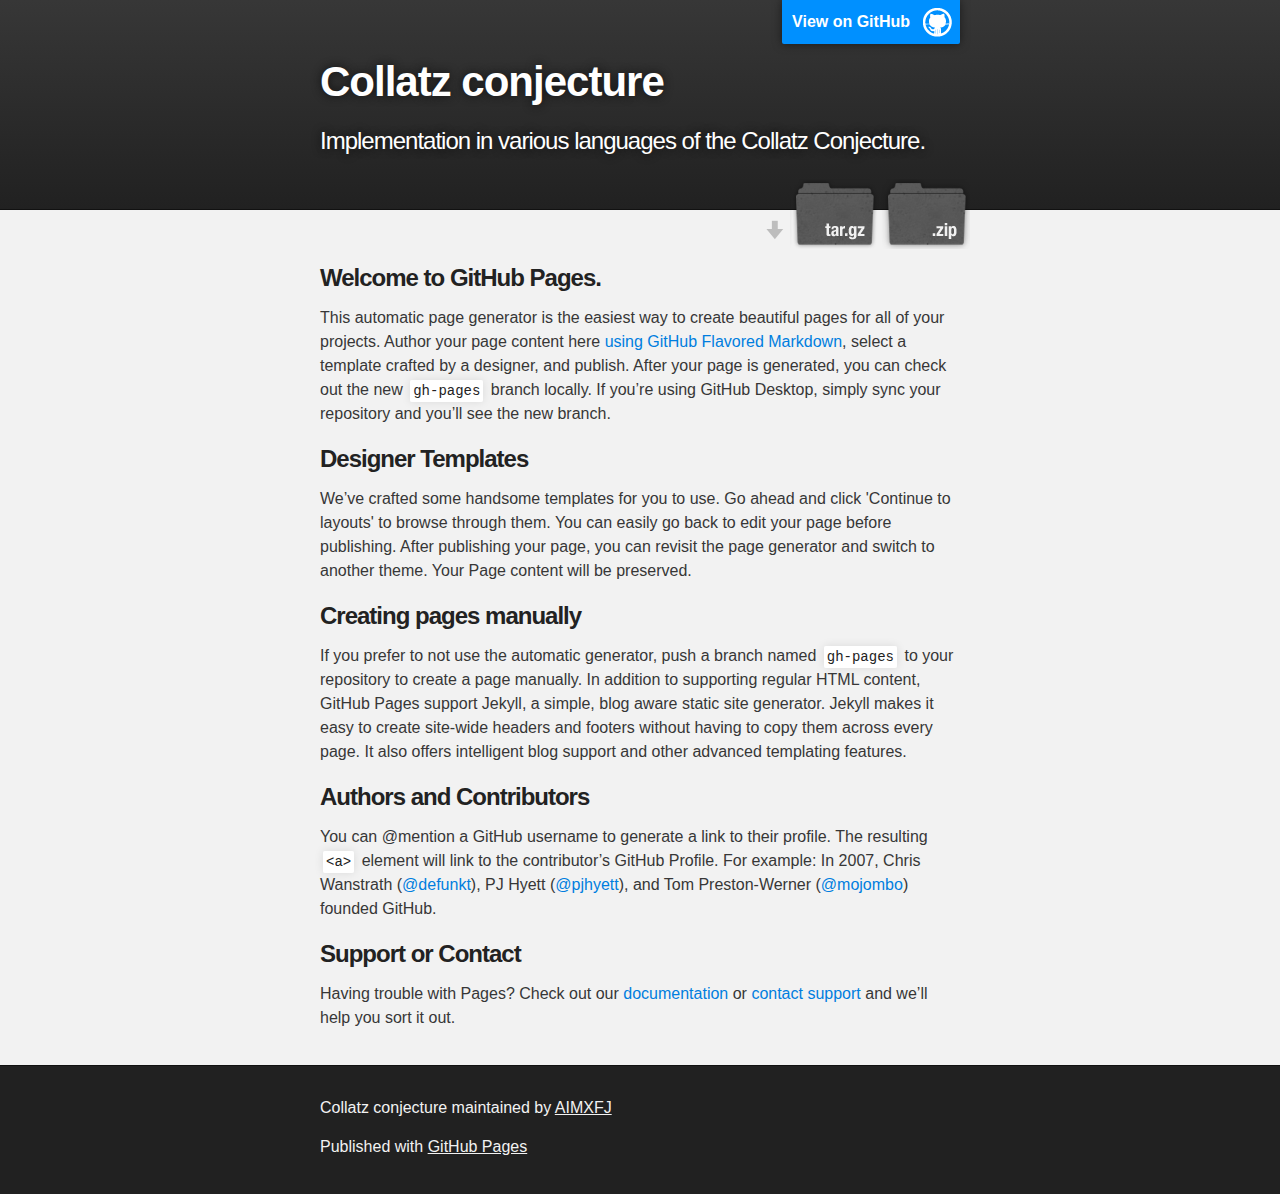
==== index.html @ dcb717fd "Create gh-pages branch via GitHub" ====
<!DOCTYPE html>
<html>

  <head>
    <meta charset='utf-8'>
    <meta http-equiv="X-UA-Compatible" content="chrome=1">
    <meta name="description" content="Collatz conjecture : Implementation in various languages of the Collatz Conjecture.">

    <link rel="stylesheet" type="text/css" media="screen" href="stylesheets/stylesheet.css">

    <title>Collatz conjecture</title>
  </head>

  <body>

    <!-- HEADER -->
    <div id="header_wrap" class="outer">
        <header class="inner">
          <a id="forkme_banner" href="https://github.com/AIMXFJ/collatz_conjecture">View on GitHub</a>

          <h1 id="project_title">Collatz conjecture</h1>
          <h2 id="project_tagline">Implementation in various languages of the Collatz Conjecture.</h2>

            <section id="downloads">
              <a class="zip_download_link" href="https://github.com/AIMXFJ/collatz_conjecture/zipball/master">Download this project as a .zip file</a>
              <a class="tar_download_link" href="https://github.com/AIMXFJ/collatz_conjecture/tarball/master">Download this project as a tar.gz file</a>
            </section>
        </header>
    </div>

    <!-- MAIN CONTENT -->
    <div id="main_content_wrap" class="outer">
      <section id="main_content" class="inner">
        <h3>
<a id="welcome-to-github-pages" class="anchor" href="#welcome-to-github-pages" aria-hidden="true"><span aria-hidden="true" class="octicon octicon-link"></span></a>Welcome to GitHub Pages.</h3>

<p>This automatic page generator is the easiest way to create beautiful pages for all of your projects. Author your page content here <a href="https://guides.github.com/features/mastering-markdown/">using GitHub Flavored Markdown</a>, select a template crafted by a designer, and publish. After your page is generated, you can check out the new <code>gh-pages</code> branch locally. If you’re using GitHub Desktop, simply sync your repository and you’ll see the new branch.</p>

<h3>
<a id="designer-templates" class="anchor" href="#designer-templates" aria-hidden="true"><span aria-hidden="true" class="octicon octicon-link"></span></a>Designer Templates</h3>

<p>We’ve crafted some handsome templates for you to use. Go ahead and click 'Continue to layouts' to browse through them. You can easily go back to edit your page before publishing. After publishing your page, you can revisit the page generator and switch to another theme. Your Page content will be preserved.</p>

<h3>
<a id="creating-pages-manually" class="anchor" href="#creating-pages-manually" aria-hidden="true"><span aria-hidden="true" class="octicon octicon-link"></span></a>Creating pages manually</h3>

<p>If you prefer to not use the automatic generator, push a branch named <code>gh-pages</code> to your repository to create a page manually. In addition to supporting regular HTML content, GitHub Pages support Jekyll, a simple, blog aware static site generator. Jekyll makes it easy to create site-wide headers and footers without having to copy them across every page. It also offers intelligent blog support and other advanced templating features.</p>

<h3>
<a id="authors-and-contributors" class="anchor" href="#authors-and-contributors" aria-hidden="true"><span aria-hidden="true" class="octicon octicon-link"></span></a>Authors and Contributors</h3>

<p>You can @mention a GitHub username to generate a link to their profile. The resulting <code>&lt;a&gt;</code> element will link to the contributor’s GitHub Profile. For example: In 2007, Chris Wanstrath (<a href="https://github.com/defunkt" class="user-mention">@defunkt</a>), PJ Hyett (<a href="https://github.com/pjhyett" class="user-mention">@pjhyett</a>), and Tom Preston-Werner (<a href="https://github.com/mojombo" class="user-mention">@mojombo</a>) founded GitHub.</p>

<h3>
<a id="support-or-contact" class="anchor" href="#support-or-contact" aria-hidden="true"><span aria-hidden="true" class="octicon octicon-link"></span></a>Support or Contact</h3>

<p>Having trouble with Pages? Check out our <a href="https://help.github.com/pages">documentation</a> or <a href="https://github.com/contact">contact support</a> and we’ll help you sort it out.</p>
      </section>
    </div>

    <!-- FOOTER  -->
    <div id="footer_wrap" class="outer">
      <footer class="inner">
        <p class="copyright">Collatz conjecture maintained by <a href="https://github.com/AIMXFJ">AIMXFJ</a></p>
        <p>Published with <a href="https://pages.github.com">GitHub Pages</a></p>
      </footer>
    </div>

    

  </body>
</html>
---- stylesheets/stylesheet.css ----
/*******************************************************************************
Slate Theme for GitHub Pages
by Jason Costello, @jsncostello
*******************************************************************************/

@import url(github-light.css);

/*******************************************************************************
MeyerWeb Reset
*******************************************************************************/

html, body, div, span, applet, object, iframe,
h1, h2, h3, h4, h5, h6, p, blockquote, pre,
a, abbr, acronym, address, big, cite, code,
del, dfn, em, img, ins, kbd, q, s, samp,
small, strike, strong, sub, sup, tt, var,
b, u, i, center,
dl, dt, dd, ol, ul, li,
fieldset, form, label, legend,
table, caption, tbody, tfoot, thead, tr, th, td,
article, aside, canvas, details, embed,
figure, figcaption, footer, header, hgroup,
menu, nav, output, ruby, section, summary,
time, mark, audio, video {
  margin: 0;
  padding: 0;
  border: 0;
  font: inherit;
  vertical-align: baseline;
}

/* HTML5 display-role reset for older browsers */
article, aside, details, figcaption, figure,
footer, header, hgroup, menu, nav, section {
  display: block;
}

ol, ul {
  list-style: none;
}

table {
  border-collapse: collapse;
  border-spacing: 0;
}

/*******************************************************************************
Theme Styles
*******************************************************************************/

body {
  box-sizing: border-box;
  color:#373737;
  background: #212121;
  font-size: 16px;
  font-family: 'Myriad Pro', Calibri, Helvetica, Arial, sans-serif;
  line-height: 1.5;
  -webkit-font-smoothing: antialiased;
}

h1, h2, h3, h4, h5, h6 {
  margin: 10px 0;
  font-weight: 700;
  color:#222222;
  font-family: 'Lucida Grande', 'Calibri', Helvetica, Arial, sans-serif;
  letter-spacing: -1px;
}

h1 {
  font-size: 36px;
  font-weight: 700;
}

h2 {
  padding-bottom: 10px;
  font-size: 32px;
  background: url('../images/bg_hr.png') repeat-x bottom;
}

h3 {
  font-size: 24px;
}

h4 {
  font-size: 21px;
}

h5 {
  font-size: 18px;
}

h6 {
  font-size: 16px;
}

p {
  margin: 10px 0 15px 0;
}

footer p {
  color: #f2f2f2;
}

a {
  text-decoration: none;
  color: #007edf;
  text-shadow: none;

  transition: color 0.5s ease;
  transition: text-shadow 0.5s ease;
  -webkit-transition: color 0.5s ease;
  -webkit-transition: text-shadow 0.5s ease;
  -moz-transition: color 0.5s ease;
  -moz-transition: text-shadow 0.5s ease;
  -o-transition: color 0.5s ease;
  -o-transition: text-shadow 0.5s ease;
  -ms-transition: color 0.5s ease;
  -ms-transition: text-shadow 0.5s ease;
}

a:hover, a:focus {text-decoration: underline;}

footer a {
  color: #F2F2F2;
  text-decoration: underline;
}

em {
  font-style: italic;
}

strong {
  font-weight: bold;
}

img {
  position: relative;
  margin: 0 auto;
  max-width: 739px;
  padding: 5px;
  margin: 10px 0 10px 0;
  border: 1px solid #ebebeb;

  box-shadow: 0 0 5px #ebebeb;
  -webkit-box-shadow: 0 0 5px #ebebeb;
  -moz-box-shadow: 0 0 5px #ebebeb;
  -o-box-shadow: 0 0 5px #ebebeb;
  -ms-box-shadow: 0 0 5px #ebebeb;
}

p img {
  display: inline;
  margin: 0;
  padding: 0;
  vertical-align: middle;
  text-align: center;
  border: none;
}

pre, code {
  width: 100%;
  color: #222;
  background-color: #fff;

  font-family: Monaco, "Bitstream Vera Sans Mono", "Lucida Console", Terminal, monospace;
  font-size: 14px;

  border-radius: 2px;
  -moz-border-radius: 2px;
  -webkit-border-radius: 2px;
}

pre {
  width: 100%;
  padding: 10px;
  box-shadow: 0 0 10px rgba(0,0,0,.1);
  overflow: auto;
}

code {
  padding: 3px;
  margin: 0 3px;
  box-shadow: 0 0 10px rgba(0,0,0,.1);
}

pre code {
  display: block;
  box-shadow: none;
}

blockquote {
  color: #666;
  margin-bottom: 20px;
  padding: 0 0 0 20px;
  border-left: 3px solid #bbb;
}


ul, ol, dl {
  margin-bottom: 15px
}

ul {
  list-style-position: inside;
  list-style: disc;
  padding-left: 20px;
}

ol {
  list-style-position: inside;
  list-style: decimal;
  padding-left: 20px;
}

dl dt {
  font-weight: bold;
}

dl dd {
  padding-left: 20px;
  font-style: italic;
}

dl p {
  padding-left: 20px;
  font-style: italic;
}

hr {
  height: 1px;
  margin-bottom: 5px;
  border: none;
  background: url('../images/bg_hr.png') repeat-x center;
}

table {
  border: 1px solid #373737;
  margin-bottom: 20px;
  text-align: left;
 }

th {
  font-family: 'Lucida Grande', 'Helvetica Neue', Helvetica, Arial, sans-serif;
  padding: 10px;
  background: #373737;
  color: #fff;
 }

td {
  padding: 10px;
  border: 1px solid #373737;
 }

form {
  background: #f2f2f2;
  padding: 20px;
}

/*******************************************************************************
Full-Width Styles
*******************************************************************************/

.outer {
  width: 100%;
}

.inner {
  position: relative;
  max-width: 640px;
  padding: 20px 10px;
  margin: 0 auto;
}

#forkme_banner {
  display: block;
  position: absolute;
  top:0;
  right: 10px;
  z-index: 10;
  padding: 10px 50px 10px 10px;
  color: #fff;
  background: url('../images/blacktocat.png') #0090ff no-repeat 95% 50%;
  font-weight: 700;
  box-shadow: 0 0 10px rgba(0,0,0,.5);
  border-bottom-left-radius: 2px;
  border-bottom-right-radius: 2px;
}

#header_wrap {
  background: #212121;
  background: -moz-linear-gradient(top, #373737, #212121);
  background: -webkit-linear-gradient(top, #373737, #212121);
  background: -ms-linear-gradient(top, #373737, #212121);
  background: -o-linear-gradient(top, #373737, #212121);
  background: linear-gradient(top, #373737, #212121);
}

#header_wrap .inner {
  padding: 50px 10px 30px 10px;
}

#project_title {
  margin: 0;
  color: #fff;
  font-size: 42px;
  font-weight: 700;
  text-shadow: #111 0px 0px 10px;
}

#project_tagline {
  color: #fff;
  font-size: 24px;
  font-weight: 300;
  background: none;
  text-shadow: #111 0px 0px 10px;
}

#downloads {
  position: absolute;
  width: 210px;
  z-index: 10;
  bottom: -40px;
  right: 0;
  height: 70px;
  background: url('../images/icon_download.png') no-repeat 0% 90%;
}

.zip_download_link {
  display: block;
  float: right;
  width: 90px;
  height:70px;
  text-indent: -5000px;
  overflow: hidden;
  background: url(../images/sprite_download.png) no-repeat bottom left;
}

.tar_download_link {
  display: block;
  float: right;
  width: 90px;
  height:70px;
  text-indent: -5000px;
  overflow: hidden;
  background: url(../images/sprite_download.png) no-repeat bottom right;
  margin-left: 10px;
}

.zip_download_link:hover {
  background: url(../images/sprite_download.png) no-repeat top left;
}

.tar_download_link:hover {
  background: url(../images/sprite_download.png) no-repeat top right;
}

#main_content_wrap {
  background: #f2f2f2;
  border-top: 1px solid #111;
  border-bottom: 1px solid #111;
}

#main_content {
  padding-top: 40px;
}

#footer_wrap {
  background: #212121;
}



/*******************************************************************************
Small Device Styles
*******************************************************************************/

@media screen and (max-width: 480px) {
  body {
    font-size:14px;
  }

  #downloads {
    display: none;
  }

  .inner {
    min-width: 320px;
    max-width: 480px;
  }

  #project_title {
  font-size: 32px;
  }

  h1 {
    font-size: 28px;
  }

  h2 {
    font-size: 24px;
  }

  h3 {
    font-size: 21px;
  }

  h4 {
    font-size: 18px;
  }

  h5 {
    font-size: 14px;
  }

  h6 {
    font-size: 12px;
  }

  code, pre {
    min-width: 320px;
    max-width: 480px;
    font-size: 11px;
  }

}
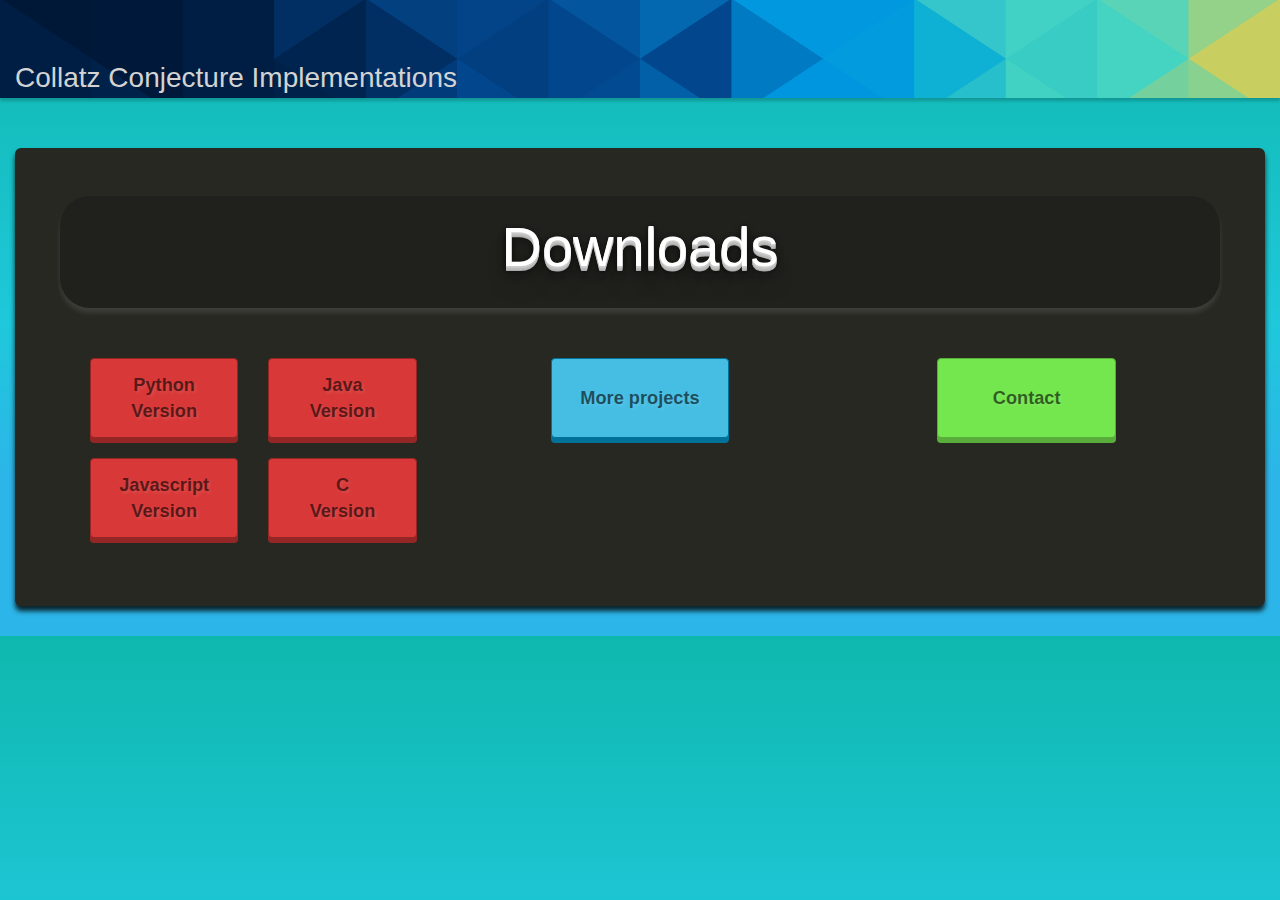
==== commit 6dd28c9b: "Added custom page, may be changed soon." ====
--- a/index.html
+++ b/index.html
@@ -1,72 +1,55 @@
 <!DOCTYPE html>
-<html>
+<html lang="en">
+  <head>
+    <meta charset="utf-8">
+    <meta http-equiv="X-UA-Compatible" content="IE=edge">
+    <meta name="viewport" content="width=device-width, initial-scale=1">
 
-  <head>
-    <meta charset='utf-8'>
-    <meta http-equiv="X-UA-Compatible" content="chrome=1">
-    <meta name="description" content="Collatz conjecture : Implementation in various languages of the Collatz Conjecture.">
+    <title>Collatz Conjecture Implementations</title>
 
-    <link rel="stylesheet" type="text/css" media="screen" href="stylesheets/stylesheet.css">
+    <link rel="stylesheet" href="css/bootstrap.min.css">
+    <link rel="stylesheet" href="css/styles.css">
+  </head>
+  <body>
+  	<div class="container-fluid">
+  		<div class="row">
+  			<div class="col-lg-12" id="header"><h1>Collatz Conjecture Implementations</h1></div>
+		<div class="col-lg-12">
+        <div class="jumbotron">
+          <div class="row">
+            <div class="col-lg-12" id="title-column"><h2>Downloads</h2></div>
+            <div class="col-lg-4 col-md-12 col-sm-12">
+	            <div class="col-lg-6 col-md-6 col-sm-12 download"> <!--Download button-->
+	              <button type="button" class="btn btn-default download-btn"><a href="https://github.com/AIMXFJ/projects/raw/master/aiml/AIML_Universal.zip" target="_blank">Python<br> Version</a></button>
+	            </div>
+	            <div class="col-lg-6 col-md-6 col-sm-12 download"> <!--Download button-->
+	              <button type="button" class="btn btn-default download-btn"><a href="https://github.com/AIMXFJ/projects/raw/master/aiml/AIML_Windows.zip" target="_blank">Java<br> Version</a></button>
+	            </div>
+	            <div class="col-lg-6 col-md-6 col-sm-12 download"> <!--Download button-->
+	              <button type="button" class="btn btn-default download-btn"><a href="https://github.com/AIMXFJ/projects/raw/master/aiml/AIML_Linux.rar" target="_blank">Javascript<br> Version</a></button>
+	            </div>
+	            <div class="col-lg-6 col-md-6 col-sm-12 download"> <!--Download button-->
+	              <button type="button" class="btn btn-default download-btn"><a href="https://github.com/AIMXFJ/projects/raw/master/aiml/AIML_Mac.zip" target="_blank">C<br> Version</a></button>
+	            </div>
+	        </div>
+            <div class="col-lg-4 col-md-6 col-sm-12" id="projects"> <!--More projects button-->
+              <button type="button" class="btn btn-default" id="projects-btn"><a href="https://aimxfj.github.io/projects/" target="_blank">More projects</a></button>
+            </div>
+            <div class="col-lg-4 col-md-6 col-sm-12" id="contact"> <!--Contact button-->
+              <button type="button" class="btn btn-default" id="contact-btn"><a href="https://aimxfj.github.io/projects/contact.html" target="_blank">Contact</a></button>
+            </div>
+          </div>
+          <!--End of row-->
+        </div>
+        <!--End of jumbotron-->
+      </div>
+      <!--End of jumbotron col-lg-12-->
+  	</div>
+    <!--End of fluid container-->
 
-    <title>Collatz conjecture</title>
-  </head>
-
-  <body>
-
-    <!-- HEADER -->
-    <div id="header_wrap" class="outer">
-        <header class="inner">
-          <a id="forkme_banner" href="https://github.com/AIMXFJ/collatz_conjecture">View on GitHub</a>
-
-          <h1 id="project_title">Collatz conjecture</h1>
-          <h2 id="project_tagline">Implementation in various languages of the Collatz Conjecture.</h2>
-
-            <section id="downloads">
-              <a class="zip_download_link" href="https://github.com/AIMXFJ/collatz_conjecture/zipball/master">Download this project as a .zip file</a>
-              <a class="tar_download_link" href="https://github.com/AIMXFJ/collatz_conjecture/tarball/master">Download this project as a tar.gz file</a>
-            </section>
-        </header>
-    </div>
-
-    <!-- MAIN CONTENT -->
-    <div id="main_content_wrap" class="outer">
-      <section id="main_content" class="inner">
-        <h3>
-<a id="welcome-to-github-pages" class="anchor" href="#welcome-to-github-pages" aria-hidden="true"><span aria-hidden="true" class="octicon octicon-link"></span></a>Welcome to GitHub Pages.</h3>
-
-<p>This automatic page generator is the easiest way to create beautiful pages for all of your projects. Author your page content here <a href="https://guides.github.com/features/mastering-markdown/">using GitHub Flavored Markdown</a>, select a template crafted by a designer, and publish. After your page is generated, you can check out the new <code>gh-pages</code> branch locally. If you’re using GitHub Desktop, simply sync your repository and you’ll see the new branch.</p>
-
-<h3>
-<a id="designer-templates" class="anchor" href="#designer-templates" aria-hidden="true"><span aria-hidden="true" class="octicon octicon-link"></span></a>Designer Templates</h3>
-
-<p>We’ve crafted some handsome templates for you to use. Go ahead and click 'Continue to layouts' to browse through them. You can easily go back to edit your page before publishing. After publishing your page, you can revisit the page generator and switch to another theme. Your Page content will be preserved.</p>
-
-<h3>
-<a id="creating-pages-manually" class="anchor" href="#creating-pages-manually" aria-hidden="true"><span aria-hidden="true" class="octicon octicon-link"></span></a>Creating pages manually</h3>
-
-<p>If you prefer to not use the automatic generator, push a branch named <code>gh-pages</code> to your repository to create a page manually. In addition to supporting regular HTML content, GitHub Pages support Jekyll, a simple, blog aware static site generator. Jekyll makes it easy to create site-wide headers and footers without having to copy them across every page. It also offers intelligent blog support and other advanced templating features.</p>
-
-<h3>
-<a id="authors-and-contributors" class="anchor" href="#authors-and-contributors" aria-hidden="true"><span aria-hidden="true" class="octicon octicon-link"></span></a>Authors and Contributors</h3>
-
-<p>You can @mention a GitHub username to generate a link to their profile. The resulting <code>&lt;a&gt;</code> element will link to the contributor’s GitHub Profile. For example: In 2007, Chris Wanstrath (<a href="https://github.com/defunkt" class="user-mention">@defunkt</a>), PJ Hyett (<a href="https://github.com/pjhyett" class="user-mention">@pjhyett</a>), and Tom Preston-Werner (<a href="https://github.com/mojombo" class="user-mention">@mojombo</a>) founded GitHub.</p>
-
-<h3>
-<a id="support-or-contact" class="anchor" href="#support-or-contact" aria-hidden="true"><span aria-hidden="true" class="octicon octicon-link"></span></a>Support or Contact</h3>
-
-<p>Having trouble with Pages? Check out our <a href="https://help.github.com/pages">documentation</a> or <a href="https://github.com/contact">contact support</a> and we’ll help you sort it out.</p>
-      </section>
-    </div>
-
-    <!-- FOOTER  -->
-    <div id="footer_wrap" class="outer">
-      <footer class="inner">
-        <p class="copyright">Collatz conjecture maintained by <a href="https://github.com/AIMXFJ">AIMXFJ</a></p>
-        <p>Published with <a href="https://pages.github.com">GitHub Pages</a></p>
-      </footer>
-    </div>
-
-    
-
+    <script src="js/jquery-2.2.4.min.js"></script>
+    <script src="js/bootstrap.min.js"></script>
+    <script src="js/scripts.js"></script>
   </body>
-</html>
+  <!--End of body-->
+</html>--- a/css/styles.css
+++ b/css/styles.css
@@ -0,0 +1,277 @@
+body {
+	background: linear-gradient(180deg, #0fb8ad 0%, #1fc8db 51%, #2cb5e8 75%);
+}
+
+h1 {
+	text-align: bottom;
+	color: lightgrey;
+	font-size: 2em;
+	width: 100%;
+	margin: 0px;
+}
+
+#img {
+	width: 30%;
+    height: auto;
+    padding: 2px;
+    border: 1px solid grey;
+    border-radius: 10px;
+    box-shadow: 0 10px 16px 0 rgba(0,0,0,0.2),0 6px 20px 0 rgba(0,0,0,0.19);
+}
+
+#image {
+	text-align: center;
+	margin-bottom: 20px;
+}
+
+#text {
+	text-align: center;
+	width: 50%;
+	margin-left: 25%;
+	color: black;
+	font-size: 1.5em;
+	border: 3px solid grey;
+	border-radius: 30px;
+	padding: 3px;
+}
+
+#header {
+	background-image: url("mosaic-bg.png");
+	background-size: 100%;
+	background-position: right top;
+	margin-bottom: 50px;
+	height: 7em;
+	padding-top: 4.5em;
+	box-shadow: 0 3px 3px rgba(0,0,0,0.2);
+}
+
+#separator {
+	height: 1px;
+	width:100%;
+	display:block;
+	margin: 29px 0;
+	overflow: hidden;
+	background-color: black;
+}
+
+.jumbotron {
+	background-color: #272822;
+	box-shadow: 0 5px 5px rgba(0,0,0,0.8);
+}
+
+#title-column {
+	background-color: #20211D;
+	margin-bottom: 50px;
+	text-align: center;
+	border-radius: 30px;
+    box-shadow: 0px 5px 5px rgba(255,255,255,0.1);
+}
+
+h2 {
+	font-size: 4em;
+	color: white;
+	text-shadow: 0 1px 0 #ccc,
+               0 2px 0 #c9c9c9,
+               0 3px 0 #bbb,
+               0 4px 0 #b9b9b9,
+               0 5px 0 #aaa,
+               0 6px 1px rgba(0,0,0,.1),
+               0 0 5px rgba(0,0,0,.1),
+               0 1px 3px rgba(0,0,0,.3),
+               0 3px 5px rgba(0,0,0,.2),
+               0 5px 10px rgba(0,0,0,.25),
+               0 10px 10px rgba(0,0,0,.2),
+               0 20px 20px rgba(0,0,0,.15);
+    margin-bottom: 30px;
+    text-align: center;
+
+}
+
+.download {
+	text-align: center;
+	height: 100px;
+}
+
+.download-btn {
+	background-color: #D93838;
+	border-color: #942626;
+	box-shadow: 0 5px 0 0 #942626;
+	width: 100%;
+	height: 80%;
+}
+
+.download-btn > a {
+	color: rgba(0,0,0,0.6);
+	font-size: 1.3em;
+	font-weight: 900;
+	text-shadow: 2px 2px 3px rgba(255,255,255,0.1);
+}
+
+.download-btn:active {
+	background: #942626;
+	border-color: #942626;
+	box-shadow: none;
+	margin-bottom: -5px;
+	margin-top: 5px;
+}
+
+.download-btn:focus {
+	background: #942626;
+	border-color: #942626;
+}
+
+.download-btn:hover {
+	background: #D93838;
+	border-color: #D93838;
+}
+
+.download-btn:active:hover {
+	background: #942626;
+	border-color: #942626;
+}
+
+#projects {
+	text-align: center;
+	height: 100px;
+}
+
+#projects-btn {
+	background-color: #46BEE3;
+	border-color: #007299;
+	box-shadow: 0 5px 0 0 #007299;
+	width: 50%;
+	height: 80%;
+}
+
+#projects-btn > a {
+	color: rgba(0,0,0,0.6);
+	font-size: 1.3em;
+	font-weight: 900;
+	text-shadow: 2px 2px 3px rgba(255,255,255,0.1);
+}
+
+#projects-btn:active {
+	background: #33a6cc;
+	box-shadow: none;
+	margin-bottom: -5px;
+	margin-top: 5px;
+}
+
+#projects-btn:hover {
+	background: #46BEE3;
+}
+
+#contact {
+	text-align: center;
+	height: 100px;
+}
+
+#contact-btn {
+	background-color: #74E64E;
+	border-color: #58AD3B;
+	box-shadow: 0 5px 0 0 #58AD3B;
+	width: 50%;
+	height: 80%;
+}
+
+#contact-btn > a {
+	color: rgba(0,0,0,0.6);
+	font-size: 1.3em;
+	font-weight: 900;
+	text-shadow: 2px 2px 3px rgba(255,255,255,0.1);
+}
+
+#contact-btn:active {
+	background: #33a6cc;
+	box-shadow: none;
+	margin-bottom: -5px;
+	margin-top: 5px;
+}
+
+#footer {
+	background-color: #20211D;
+	height: 7em;
+	color: white;
+	padding-top: 10px;
+}
+
+#footer-left {
+	text-align: left;
+}
+
+#cc-img {
+	size: 25%;
+}
+
+.footer-text {
+	font-family: "Open Sans";
+    color: #888;
+    font-size: 1em;
+}
+
+@media (min-width: 1200px){
+	#img{
+		width: 40%;
+	}
+}
+
+@media (min-width: 992px) and (max-width: 1199px){
+	#img{
+		width: 50%;
+	}
+
+	h2 {
+		padding-top: 2%;
+		padding-bottom: 2%;
+	}
+
+	.download-btn {
+		height: 80%;
+		width: 51.5%;
+	}
+
+	#projects-btn {
+		margin-top: 0px;
+		margin-left: 3.5%;
+	}
+
+	#contact-btn {
+		margin-top: 0px;
+		margin-right: 3.5%;
+	}
+}
+
+@media (max-width: 991px){
+	#img{
+		width: 70%;
+	}
+
+	#text {
+		width: 90%;
+		margin-left: 5%;
+	}
+
+	h2 {
+		padding-top: 1.5%;
+		padding-bottom: 1.5%;
+	}
+
+	.download-btn {
+		height: 80%;
+		width: 51.5%;
+	}
+
+	#projects-btn {
+		margin-top: 0px;
+	}
+
+	#contact-btn {
+		margin-top: 0px;
+	}
+}
+
+@media (max-width: 288px){
+	#header {
+		padding-top: 0px;
+	}
+}